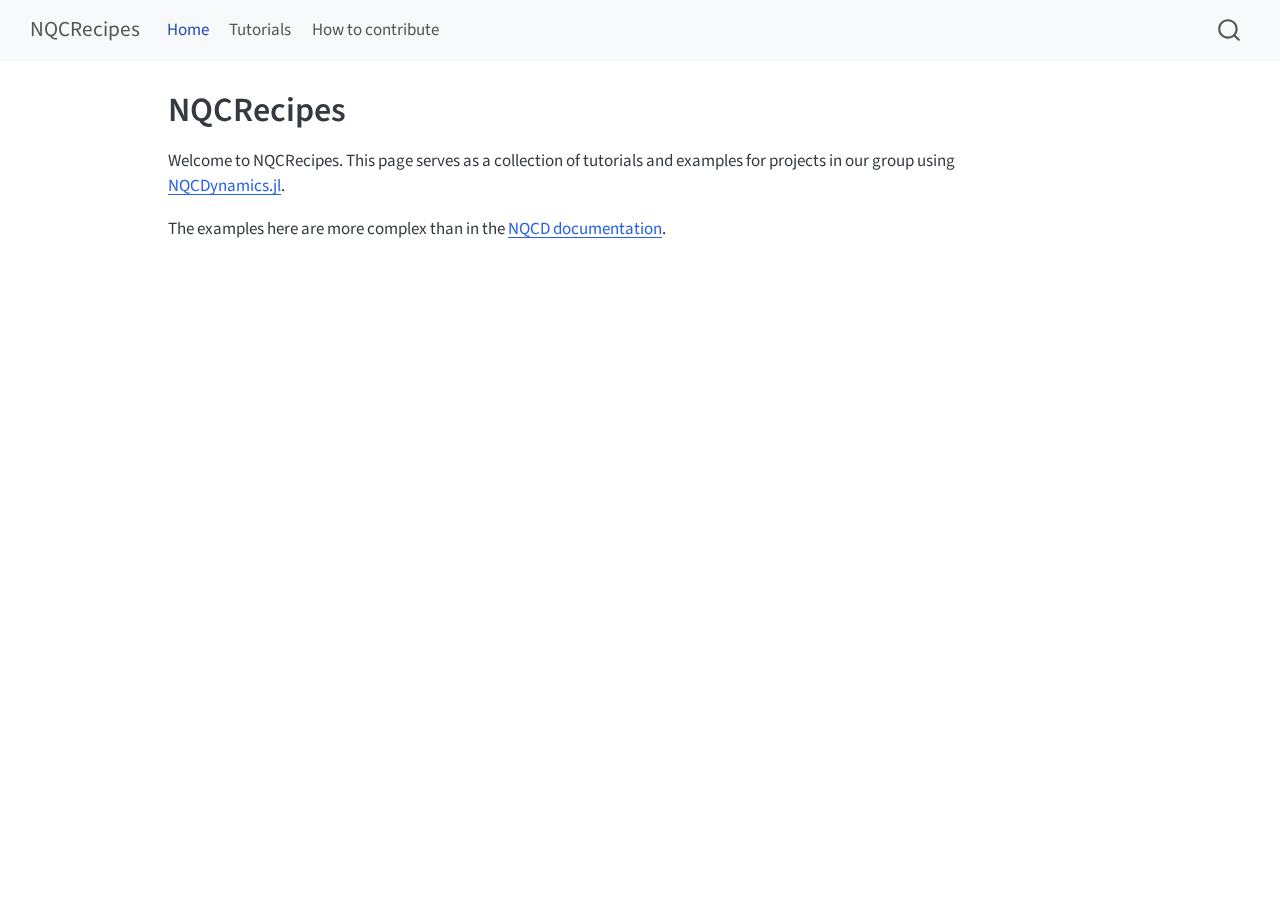
==== index.html @ 5137a84d "Built site for gh-pages" ====
<!DOCTYPE html>
<html xmlns="http://www.w3.org/1999/xhtml" lang="en" xml:lang="en"><head>

<meta charset="utf-8">
<meta name="generator" content="quarto-1.5.55">

<meta name="viewport" content="width=device-width, initial-scale=1.0, user-scalable=yes">


<title>NQCRecipes</title>
<style>
code{white-space: pre-wrap;}
span.smallcaps{font-variant: small-caps;}
div.columns{display: flex; gap: min(4vw, 1.5em);}
div.column{flex: auto; overflow-x: auto;}
div.hanging-indent{margin-left: 1.5em; text-indent: -1.5em;}
ul.task-list{list-style: none;}
ul.task-list li input[type="checkbox"] {
  width: 0.8em;
  margin: 0 0.8em 0.2em -1em; /* quarto-specific, see https://github.com/quarto-dev/quarto-cli/issues/4556 */ 
  vertical-align: middle;
}
</style>


<script src="site_libs/quarto-nav/quarto-nav.js"></script>
<script src="site_libs/quarto-nav/headroom.min.js"></script>
<script src="site_libs/clipboard/clipboard.min.js"></script>
<script src="site_libs/quarto-search/autocomplete.umd.js"></script>
<script src="site_libs/quarto-search/fuse.min.js"></script>
<script src="site_libs/quarto-search/quarto-search.js"></script>
<meta name="quarto:offset" content="./">
<script src="site_libs/quarto-html/quarto.js"></script>
<script src="site_libs/quarto-html/popper.min.js"></script>
<script src="site_libs/quarto-html/tippy.umd.min.js"></script>
<script src="site_libs/quarto-html/anchor.min.js"></script>
<link href="site_libs/quarto-html/tippy.css" rel="stylesheet">
<link href="site_libs/quarto-html/quarto-syntax-highlighting.css" rel="stylesheet" id="quarto-text-highlighting-styles">
<script src="site_libs/bootstrap/bootstrap.min.js"></script>
<link href="site_libs/bootstrap/bootstrap-icons.css" rel="stylesheet">
<link href="site_libs/bootstrap/bootstrap.min.css" rel="stylesheet" id="quarto-bootstrap" data-mode="light">
<script id="quarto-search-options" type="application/json">{
  "location": "navbar",
  "copy-button": false,
  "collapse-after": 3,
  "panel-placement": "end",
  "type": "overlay",
  "limit": 50,
  "keyboard-shortcut": [
    "f",
    "/",
    "s"
  ],
  "show-item-context": false,
  "language": {
    "search-no-results-text": "No results",
    "search-matching-documents-text": "matching documents",
    "search-copy-link-title": "Copy link to search",
    "search-hide-matches-text": "Hide additional matches",
    "search-more-match-text": "more match in this document",
    "search-more-matches-text": "more matches in this document",
    "search-clear-button-title": "Clear",
    "search-text-placeholder": "",
    "search-detached-cancel-button-title": "Cancel",
    "search-submit-button-title": "Submit",
    "search-label": "Search"
  }
}</script>


<link rel="stylesheet" href="styles.css">
</head>

<body class="nav-fixed">

<div id="quarto-search-results"></div>
  <header id="quarto-header" class="headroom fixed-top">
    <nav class="navbar navbar-expand-lg " data-bs-theme="dark">
      <div class="navbar-container container-fluid">
      <div class="navbar-brand-container mx-auto">
    <a class="navbar-brand" href="./index.html">
    <span class="navbar-title">NQCRecipes</span>
    </a>
  </div>
            <div id="quarto-search" class="" title="Search"></div>
          <button class="navbar-toggler" type="button" data-bs-toggle="collapse" data-bs-target="#navbarCollapse" aria-controls="navbarCollapse" role="menu" aria-expanded="false" aria-label="Toggle navigation" onclick="if (window.quartoToggleHeadroom) { window.quartoToggleHeadroom(); }">
  <span class="navbar-toggler-icon"></span>
</button>
          <div class="collapse navbar-collapse" id="navbarCollapse">
            <ul class="navbar-nav navbar-nav-scroll me-auto">
  <li class="nav-item">
    <a class="nav-link active" href="./index.html" aria-current="page"> 
<span class="menu-text">Home</span></a>
  </li>  
  <li class="nav-item">
    <a class="nav-link" href="./tutorials/overview.html"> 
<span class="menu-text">Tutorials</span></a>
  </li>  
  <li class="nav-item">
    <a class="nav-link" href="./contributing/contributing.html"> 
<span class="menu-text">How to contribute</span></a>
  </li>  
</ul>
          </div> <!-- /navcollapse -->
            <div class="quarto-navbar-tools">
</div>
      </div> <!-- /container-fluid -->
    </nav>
</header>
<!-- content -->
<div id="quarto-content" class="quarto-container page-columns page-rows-contents page-layout-article page-navbar">
<!-- sidebar -->
<!-- margin-sidebar -->
    <div id="quarto-margin-sidebar" class="sidebar margin-sidebar zindex-bottom">
        
    </div>
<!-- main -->
<main class="content" id="quarto-document-content">

<header id="title-block-header" class="quarto-title-block default">
<div class="quarto-title">
<h1 class="title">NQCRecipes</h1>
</div>



<div class="quarto-title-meta">

    
  
    
  </div>
  


</header>


<p>Welcome to NQCRecipes. This page serves as a collection of tutorials and examples for projects in our group using <a href="https://github.com/NQCD/NQCDynamics.jl">NQCDynamics.jl</a>.</p>
<p>The examples here are more complex than in the <a href="https://nqcd.github.io/NQCDynamics.jl/stable/">NQCD documentation</a>.</p>



</main> <!-- /main -->
<script id="quarto-html-after-body" type="application/javascript">
window.document.addEventListener("DOMContentLoaded", function (event) {
  const toggleBodyColorMode = (bsSheetEl) => {
    const mode = bsSheetEl.getAttribute("data-mode");
    const bodyEl = window.document.querySelector("body");
    if (mode === "dark") {
      bodyEl.classList.add("quarto-dark");
      bodyEl.classList.remove("quarto-light");
    } else {
      bodyEl.classList.add("quarto-light");
      bodyEl.classList.remove("quarto-dark");
    }
  }
  const toggleBodyColorPrimary = () => {
    const bsSheetEl = window.document.querySelector("link#quarto-bootstrap");
    if (bsSheetEl) {
      toggleBodyColorMode(bsSheetEl);
    }
  }
  toggleBodyColorPrimary();  
  const icon = "";
  const anchorJS = new window.AnchorJS();
  anchorJS.options = {
    placement: 'right',
    icon: icon
  };
  anchorJS.add('.anchored');
  const isCodeAnnotation = (el) => {
    for (const clz of el.classList) {
      if (clz.startsWith('code-annotation-')) {                     
        return true;
      }
    }
    return false;
  }
  const onCopySuccess = function(e) {
    // button target
    const button = e.trigger;
    // don't keep focus
    button.blur();
    // flash "checked"
    button.classList.add('code-copy-button-checked');
    var currentTitle = button.getAttribute("title");
    button.setAttribute("title", "Copied!");
    let tooltip;
    if (window.bootstrap) {
      button.setAttribute("data-bs-toggle", "tooltip");
      button.setAttribute("data-bs-placement", "left");
      button.setAttribute("data-bs-title", "Copied!");
      tooltip = new bootstrap.Tooltip(button, 
        { trigger: "manual", 
          customClass: "code-copy-button-tooltip",
          offset: [0, -8]});
      tooltip.show();    
    }
    setTimeout(function() {
      if (tooltip) {
        tooltip.hide();
        button.removeAttribute("data-bs-title");
        button.removeAttribute("data-bs-toggle");
        button.removeAttribute("data-bs-placement");
      }
      button.setAttribute("title", currentTitle);
      button.classList.remove('code-copy-button-checked');
    }, 1000);
    // clear code selection
    e.clearSelection();
  }
  const getTextToCopy = function(trigger) {
      const codeEl = trigger.previousElementSibling.cloneNode(true);
      for (const childEl of codeEl.children) {
        if (isCodeAnnotation(childEl)) {
          childEl.remove();
        }
      }
      return codeEl.innerText;
  }
  const clipboard = new window.ClipboardJS('.code-copy-button:not([data-in-quarto-modal])', {
    text: getTextToCopy
  });
  clipboard.on('success', onCopySuccess);
  if (window.document.getElementById('quarto-embedded-source-code-modal')) {
    // For code content inside modals, clipBoardJS needs to be initialized with a container option
    // TODO: Check when it could be a function (https://github.com/zenorocha/clipboard.js/issues/860)
    const clipboardModal = new window.ClipboardJS('.code-copy-button[data-in-quarto-modal]', {
      text: getTextToCopy,
      container: window.document.getElementById('quarto-embedded-source-code-modal')
    });
    clipboardModal.on('success', onCopySuccess);
  }
    var localhostRegex = new RegExp(/^(?:http|https):\/\/localhost\:?[0-9]*\//);
    var mailtoRegex = new RegExp(/^mailto:/);
      var filterRegex = new RegExp("https:\/\/NQCD\.github\.io\/NQCRecipes\/");
    var isInternal = (href) => {
        return filterRegex.test(href) || localhostRegex.test(href) || mailtoRegex.test(href);
    }
    // Inspect non-navigation links and adorn them if external
 	var links = window.document.querySelectorAll('a[href]:not(.nav-link):not(.navbar-brand):not(.toc-action):not(.sidebar-link):not(.sidebar-item-toggle):not(.pagination-link):not(.no-external):not([aria-hidden]):not(.dropdown-item):not(.quarto-navigation-tool):not(.about-link)');
    for (var i=0; i<links.length; i++) {
      const link = links[i];
      if (!isInternal(link.href)) {
        // undo the damage that might have been done by quarto-nav.js in the case of
        // links that we want to consider external
        if (link.dataset.originalHref !== undefined) {
          link.href = link.dataset.originalHref;
        }
      }
    }
  function tippyHover(el, contentFn, onTriggerFn, onUntriggerFn) {
    const config = {
      allowHTML: true,
      maxWidth: 500,
      delay: 100,
      arrow: false,
      appendTo: function(el) {
          return el.parentElement;
      },
      interactive: true,
      interactiveBorder: 10,
      theme: 'quarto',
      placement: 'bottom-start',
    };
    if (contentFn) {
      config.content = contentFn;
    }
    if (onTriggerFn) {
      config.onTrigger = onTriggerFn;
    }
    if (onUntriggerFn) {
      config.onUntrigger = onUntriggerFn;
    }
    window.tippy(el, config); 
  }
  const noterefs = window.document.querySelectorAll('a[role="doc-noteref"]');
  for (var i=0; i<noterefs.length; i++) {
    const ref = noterefs[i];
    tippyHover(ref, function() {
      // use id or data attribute instead here
      let href = ref.getAttribute('data-footnote-href') || ref.getAttribute('href');
      try { href = new URL(href).hash; } catch {}
      const id = href.replace(/^#\/?/, "");
      const note = window.document.getElementById(id);
      if (note) {
        return note.innerHTML;
      } else {
        return "";
      }
    });
  }
  const xrefs = window.document.querySelectorAll('a.quarto-xref');
  const processXRef = (id, note) => {
    // Strip column container classes
    const stripColumnClz = (el) => {
      el.classList.remove("page-full", "page-columns");
      if (el.children) {
        for (const child of el.children) {
          stripColumnClz(child);
        }
      }
    }
    stripColumnClz(note)
    if (id === null || id.startsWith('sec-')) {
      // Special case sections, only their first couple elements
      const container = document.createElement("div");
      if (note.children && note.children.length > 2) {
        container.appendChild(note.children[0].cloneNode(true));
        for (let i = 1; i < note.children.length; i++) {
          const child = note.children[i];
          if (child.tagName === "P" && child.innerText === "") {
            continue;
          } else {
            container.appendChild(child.cloneNode(true));
            break;
          }
        }
        if (window.Quarto?.typesetMath) {
          window.Quarto.typesetMath(container);
        }
        return container.innerHTML
      } else {
        if (window.Quarto?.typesetMath) {
          window.Quarto.typesetMath(note);
        }
        return note.innerHTML;
      }
    } else {
      // Remove any anchor links if they are present
      const anchorLink = note.querySelector('a.anchorjs-link');
      if (anchorLink) {
        anchorLink.remove();
      }
      if (window.Quarto?.typesetMath) {
        window.Quarto.typesetMath(note);
      }
      // TODO in 1.5, we should make sure this works without a callout special case
      if (note.classList.contains("callout")) {
        return note.outerHTML;
      } else {
        return note.innerHTML;
      }
    }
  }
  for (var i=0; i<xrefs.length; i++) {
    const xref = xrefs[i];
    tippyHover(xref, undefined, function(instance) {
      instance.disable();
      let url = xref.getAttribute('href');
      let hash = undefined; 
      if (url.startsWith('#')) {
        hash = url;
      } else {
        try { hash = new URL(url).hash; } catch {}
      }
      if (hash) {
        const id = hash.replace(/^#\/?/, "");
        const note = window.document.getElementById(id);
        if (note !== null) {
          try {
            const html = processXRef(id, note.cloneNode(true));
            instance.setContent(html);
          } finally {
            instance.enable();
            instance.show();
          }
        } else {
          // See if we can fetch this
          fetch(url.split('#')[0])
          .then(res => res.text())
          .then(html => {
            const parser = new DOMParser();
            const htmlDoc = parser.parseFromString(html, "text/html");
            const note = htmlDoc.getElementById(id);
            if (note !== null) {
              const html = processXRef(id, note);
              instance.setContent(html);
            } 
          }).finally(() => {
            instance.enable();
            instance.show();
          });
        }
      } else {
        // See if we can fetch a full url (with no hash to target)
        // This is a special case and we should probably do some content thinning / targeting
        fetch(url)
        .then(res => res.text())
        .then(html => {
          const parser = new DOMParser();
          const htmlDoc = parser.parseFromString(html, "text/html");
          const note = htmlDoc.querySelector('main.content');
          if (note !== null) {
            // This should only happen for chapter cross references
            // (since there is no id in the URL)
            // remove the first header
            if (note.children.length > 0 && note.children[0].tagName === "HEADER") {
              note.children[0].remove();
            }
            const html = processXRef(null, note);
            instance.setContent(html);
          } 
        }).finally(() => {
          instance.enable();
          instance.show();
        });
      }
    }, function(instance) {
    });
  }
      let selectedAnnoteEl;
      const selectorForAnnotation = ( cell, annotation) => {
        let cellAttr = 'data-code-cell="' + cell + '"';
        let lineAttr = 'data-code-annotation="' +  annotation + '"';
        const selector = 'span[' + cellAttr + '][' + lineAttr + ']';
        return selector;
      }
      const selectCodeLines = (annoteEl) => {
        const doc = window.document;
        const targetCell = annoteEl.getAttribute("data-target-cell");
        const targetAnnotation = annoteEl.getAttribute("data-target-annotation");
        const annoteSpan = window.document.querySelector(selectorForAnnotation(targetCell, targetAnnotation));
        const lines = annoteSpan.getAttribute("data-code-lines").split(",");
        const lineIds = lines.map((line) => {
          return targetCell + "-" + line;
        })
        let top = null;
        let height = null;
        let parent = null;
        if (lineIds.length > 0) {
            //compute the position of the single el (top and bottom and make a div)
            const el = window.document.getElementById(lineIds[0]);
            top = el.offsetTop;
            height = el.offsetHeight;
            parent = el.parentElement.parentElement;
          if (lineIds.length > 1) {
            const lastEl = window.document.getElementById(lineIds[lineIds.length - 1]);
            const bottom = lastEl.offsetTop + lastEl.offsetHeight;
            height = bottom - top;
          }
          if (top !== null && height !== null && parent !== null) {
            // cook up a div (if necessary) and position it 
            let div = window.document.getElementById("code-annotation-line-highlight");
            if (div === null) {
              div = window.document.createElement("div");
              div.setAttribute("id", "code-annotation-line-highlight");
              div.style.position = 'absolute';
              parent.appendChild(div);
            }
            div.style.top = top - 2 + "px";
            div.style.height = height + 4 + "px";
            div.style.left = 0;
            let gutterDiv = window.document.getElementById("code-annotation-line-highlight-gutter");
            if (gutterDiv === null) {
              gutterDiv = window.document.createElement("div");
              gutterDiv.setAttribute("id", "code-annotation-line-highlight-gutter");
              gutterDiv.style.position = 'absolute';
              const codeCell = window.document.getElementById(targetCell);
              const gutter = codeCell.querySelector('.code-annotation-gutter');
              gutter.appendChild(gutterDiv);
            }
            gutterDiv.style.top = top - 2 + "px";
            gutterDiv.style.height = height + 4 + "px";
          }
          selectedAnnoteEl = annoteEl;
        }
      };
      const unselectCodeLines = () => {
        const elementsIds = ["code-annotation-line-highlight", "code-annotation-line-highlight-gutter"];
        elementsIds.forEach((elId) => {
          const div = window.document.getElementById(elId);
          if (div) {
            div.remove();
          }
        });
        selectedAnnoteEl = undefined;
      };
        // Handle positioning of the toggle
    window.addEventListener(
      "resize",
      throttle(() => {
        elRect = undefined;
        if (selectedAnnoteEl) {
          selectCodeLines(selectedAnnoteEl);
        }
      }, 10)
    );
    function throttle(fn, ms) {
    let throttle = false;
    let timer;
      return (...args) => {
        if(!throttle) { // first call gets through
            fn.apply(this, args);
            throttle = true;
        } else { // all the others get throttled
            if(timer) clearTimeout(timer); // cancel #2
            timer = setTimeout(() => {
              fn.apply(this, args);
              timer = throttle = false;
            }, ms);
        }
      };
    }
      // Attach click handler to the DT
      const annoteDls = window.document.querySelectorAll('dt[data-target-cell]');
      for (const annoteDlNode of annoteDls) {
        annoteDlNode.addEventListener('click', (event) => {
          const clickedEl = event.target;
          if (clickedEl !== selectedAnnoteEl) {
            unselectCodeLines();
            const activeEl = window.document.querySelector('dt[data-target-cell].code-annotation-active');
            if (activeEl) {
              activeEl.classList.remove('code-annotation-active');
            }
            selectCodeLines(clickedEl);
            clickedEl.classList.add('code-annotation-active');
          } else {
            // Unselect the line
            unselectCodeLines();
            clickedEl.classList.remove('code-annotation-active');
          }
        });
      }
  const findCites = (el) => {
    const parentEl = el.parentElement;
    if (parentEl) {
      const cites = parentEl.dataset.cites;
      if (cites) {
        return {
          el,
          cites: cites.split(' ')
        };
      } else {
        return findCites(el.parentElement)
      }
    } else {
      return undefined;
    }
  };
  var bibliorefs = window.document.querySelectorAll('a[role="doc-biblioref"]');
  for (var i=0; i<bibliorefs.length; i++) {
    const ref = bibliorefs[i];
    const citeInfo = findCites(ref);
    if (citeInfo) {
      tippyHover(citeInfo.el, function() {
        var popup = window.document.createElement('div');
        citeInfo.cites.forEach(function(cite) {
          var citeDiv = window.document.createElement('div');
          citeDiv.classList.add('hanging-indent');
          citeDiv.classList.add('csl-entry');
          var biblioDiv = window.document.getElementById('ref-' + cite);
          if (biblioDiv) {
            citeDiv.innerHTML = biblioDiv.innerHTML;
          }
          popup.appendChild(citeDiv);
        });
        return popup.innerHTML;
      });
    }
  }
});
</script>
</div> <!-- /content -->




</body></html>
---- site_libs/quarto-html/tippy.css ----
.tippy-box[data-animation=fade][data-state=hidden]{opacity:0}[data-tippy-root]{max-width:calc(100vw - 10px)}.tippy-box{position:relative;background-color:#333;color:#fff;border-radius:4px;font-size:14px;line-height:1.4;white-space:normal;outline:0;transition-property:transform,visibility,opacity}.tippy-box[data-placement^=top]>.tippy-arrow{bottom:0}.tippy-box[data-placement^=top]>.tippy-arrow:before{bottom:-7px;left:0;border-width:8px 8px 0;border-top-color:initial;transform-origin:center top}.tippy-box[data-placement^=bottom]>.tippy-arrow{top:0}.tippy-box[data-placement^=bottom]>.tippy-arrow:before{top:-7px;left:0;border-width:0 8px 8px;border-bottom-color:initial;transform-origin:center bottom}.tippy-box[data-placement^=left]>.tippy-arrow{right:0}.tippy-box[data-placement^=left]>.tippy-arrow:before{border-width:8px 0 8px 8px;border-left-color:initial;right:-7px;transform-origin:center left}.tippy-box[data-placement^=right]>.tippy-arrow{left:0}.tippy-box[data-placement^=right]>.tippy-arrow:before{left:-7px;border-width:8px 8px 8px 0;border-right-color:initial;transform-origin:center right}.tippy-box[data-inertia][data-state=visible]{transition-timing-function:cubic-bezier(.54,1.5,.38,1.11)}.tippy-arrow{width:16px;height:16px;color:#333}.tippy-arrow:before{content:"";position:absolute;border-color:transparent;border-style:solid}.tippy-content{position:relative;padding:5px 9px;z-index:1}
---- site_libs/quarto-html/quarto-syntax-highlighting.css ----
/* quarto syntax highlight colors */
:root {
  --quarto-hl-ot-color: #003B4F;
  --quarto-hl-at-color: #657422;
  --quarto-hl-ss-color: #20794D;
  --quarto-hl-an-color: #5E5E5E;
  --quarto-hl-fu-color: #4758AB;
  --quarto-hl-st-color: #20794D;
  --quarto-hl-cf-color: #003B4F;
  --quarto-hl-op-color: #5E5E5E;
  --quarto-hl-er-color: #AD0000;
  --quarto-hl-bn-color: #AD0000;
  --quarto-hl-al-color: #AD0000;
  --quarto-hl-va-color: #111111;
  --quarto-hl-bu-color: inherit;
  --quarto-hl-ex-color: inherit;
  --quarto-hl-pp-color: #AD0000;
  --quarto-hl-in-color: #5E5E5E;
  --quarto-hl-vs-color: #20794D;
  --quarto-hl-wa-color: #5E5E5E;
  --quarto-hl-do-color: #5E5E5E;
  --quarto-hl-im-color: #00769E;
  --quarto-hl-ch-color: #20794D;
  --quarto-hl-dt-color: #AD0000;
  --quarto-hl-fl-color: #AD0000;
  --quarto-hl-co-color: #5E5E5E;
  --quarto-hl-cv-color: #5E5E5E;
  --quarto-hl-cn-color: #8f5902;
  --quarto-hl-sc-color: #5E5E5E;
  --quarto-hl-dv-color: #AD0000;
  --quarto-hl-kw-color: #003B4F;
}

/* other quarto variables */
:root {
  --quarto-font-monospace: SFMono-Regular, Menlo, Monaco, Consolas, "Liberation Mono", "Courier New", monospace;
}

pre > code.sourceCode > span {
  color: #003B4F;
}

code span {
  color: #003B4F;
}

code.sourceCode > span {
  color: #003B4F;
}

div.sourceCode,
div.sourceCode pre.sourceCode {
  color: #003B4F;
}

code span.ot {
  color: #003B4F;
  font-style: inherit;
}

code span.at {
  color: #657422;
  font-style: inherit;
}

code span.ss {
  color: #20794D;
  font-style: inherit;
}

code span.an {
  color: #5E5E5E;
  font-style: inherit;
}

code span.fu {
  color: #4758AB;
  font-style: inherit;
}

code span.st {
  color: #20794D;
  font-style: inherit;
}

code span.cf {
  color: #003B4F;
  font-weight: bold;
  font-style: inherit;
}

code span.op {
  color: #5E5E5E;
  font-style: inherit;
}

code span.er {
  color: #AD0000;
  font-style: inherit;
}

code span.bn {
  color: #AD0000;
  font-style: inherit;
}

code span.al {
  color: #AD0000;
  font-style: inherit;
}

code span.va {
  color: #111111;
  font-style: inherit;
}

code span.bu {
  font-style: inherit;
}

code span.ex {
  font-style: inherit;
}

code span.pp {
  color: #AD0000;
  font-style: inherit;
}

code span.in {
  color: #5E5E5E;
  font-style: inherit;
}

code span.vs {
  color: #20794D;
  font-style: inherit;
}

code span.wa {
  color: #5E5E5E;
  font-style: italic;
}

code span.do {
  color: #5E5E5E;
  font-style: italic;
}

code span.im {
  color: #00769E;
  font-style: inherit;
}

code span.ch {
  color: #20794D;
  font-style: inherit;
}

code span.dt {
  color: #AD0000;
  font-style: inherit;
}

code span.fl {
  color: #AD0000;
  font-style: inherit;
}

code span.co {
  color: #5E5E5E;
  font-style: inherit;
}

code span.cv {
  color: #5E5E5E;
  font-style: italic;
}

code span.cn {
  color: #8f5902;
  font-style: inherit;
}

code span.sc {
  color: #5E5E5E;
  font-style: inherit;
}

code span.dv {
  color: #AD0000;
  font-style: inherit;
}

code span.kw {
  color: #003B4F;
  font-weight: bold;
  font-style: inherit;
}

.prevent-inlining {
  content: "</";
}

/*# sourceMappingURL=debc5d5d77c3f9108843748ff7464032.css.map */
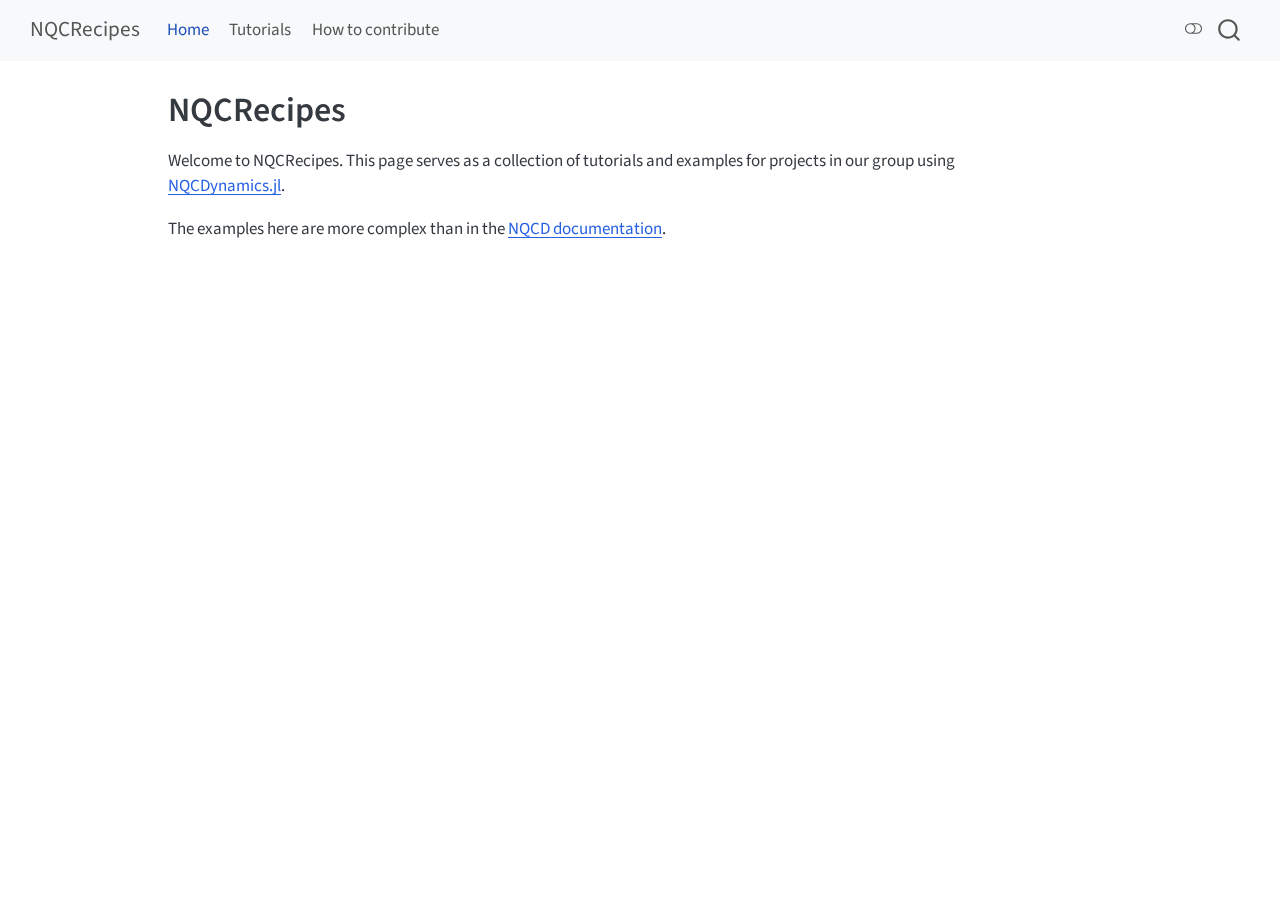
==== commit 8b03ecbd: "Built site for gh-pages" ====
--- a/index.html
+++ b/index.html
@@ -2,7 +2,7 @@
 <html xmlns="http://www.w3.org/1999/xhtml" lang="en" xml:lang="en"><head>
 
 <meta charset="utf-8">
-<meta name="generator" content="quarto-1.5.55">
+<meta name="generator" content="quarto-1.5.56">
 
 <meta name="viewport" content="width=device-width, initial-scale=1.0, user-scalable=yes">
 
@@ -35,10 +35,12 @@
 <script src="site_libs/quarto-html/tippy.umd.min.js"></script>
 <script src="site_libs/quarto-html/anchor.min.js"></script>
 <link href="site_libs/quarto-html/tippy.css" rel="stylesheet">
-<link href="site_libs/quarto-html/quarto-syntax-highlighting.css" rel="stylesheet" id="quarto-text-highlighting-styles">
+<link href="site_libs/quarto-html/quarto-syntax-highlighting.css" rel="stylesheet" class="quarto-color-scheme" id="quarto-text-highlighting-styles">
+<link href="site_libs/quarto-html/quarto-syntax-highlighting-dark.css" rel="prefetch" class="quarto-color-scheme quarto-color-alternate" id="quarto-text-highlighting-styles">
 <script src="site_libs/bootstrap/bootstrap.min.js"></script>
 <link href="site_libs/bootstrap/bootstrap-icons.css" rel="stylesheet">
-<link href="site_libs/bootstrap/bootstrap.min.css" rel="stylesheet" id="quarto-bootstrap" data-mode="light">
+<link href="site_libs/bootstrap/bootstrap.min.css" rel="stylesheet" class="quarto-color-scheme" id="quarto-bootstrap" data-mode="light">
+<link href="site_libs/bootstrap/bootstrap-dark.min.css" rel="prefetch" class="quarto-color-scheme quarto-color-alternate" id="quarto-bootstrap" data-mode="dark">
 <script id="quarto-search-options" type="application/json">{
   "location": "navbar",
   "copy-button": false,
@@ -103,6 +105,7 @@
 </ul>
           </div> <!-- /navcollapse -->
             <div class="quarto-navbar-tools">
+  <a href="" class="quarto-color-scheme-toggle quarto-navigation-tool  px-1" onclick="window.quartoToggleColorScheme(); return false;" title="Toggle dark mode"><i class="bi"></i></a>
 </div>
       </div> <!-- /container-fluid -->
     </nav>
@@ -162,6 +165,150 @@
     }
   }
   toggleBodyColorPrimary();  
+  const disableStylesheet = (stylesheets) => {
+    for (let i=0; i < stylesheets.length; i++) {
+      const stylesheet = stylesheets[i];
+      stylesheet.rel = 'prefetch';
+    }
+  }
+  const enableStylesheet = (stylesheets) => {
+    for (let i=0; i < stylesheets.length; i++) {
+      const stylesheet = stylesheets[i];
+      stylesheet.rel = 'stylesheet';
+    }
+  }
+  const manageTransitions = (selector, allowTransitions) => {
+    const els = window.document.querySelectorAll(selector);
+    for (let i=0; i < els.length; i++) {
+      const el = els[i];
+      if (allowTransitions) {
+        el.classList.remove('notransition');
+      } else {
+        el.classList.add('notransition');
+      }
+    }
+  }
+  const toggleGiscusIfUsed = (isAlternate, darkModeDefault) => {
+    const baseTheme = document.querySelector('#giscus-base-theme')?.value ?? 'light';
+    const alternateTheme = document.querySelector('#giscus-alt-theme')?.value ?? 'dark';
+    let newTheme = '';
+    if(darkModeDefault) {
+      newTheme = isAlternate ? baseTheme : alternateTheme;
+    } else {
+      newTheme = isAlternate ? alternateTheme : baseTheme;
+    }
+    const changeGiscusTheme = () => {
+      // From: https://github.com/giscus/giscus/issues/336
+      const sendMessage = (message) => {
+        const iframe = document.querySelector('iframe.giscus-frame');
+        if (!iframe) return;
+        iframe.contentWindow.postMessage({ giscus: message }, 'https://giscus.app');
+      }
+      sendMessage({
+        setConfig: {
+          theme: newTheme
+        }
+      });
+    }
+    const isGiscussLoaded = window.document.querySelector('iframe.giscus-frame') !== null;
+    if (isGiscussLoaded) {
+      changeGiscusTheme();
+    }
+  }
+  const toggleColorMode = (alternate) => {
+    // Switch the stylesheets
+    const alternateStylesheets = window.document.querySelectorAll('link.quarto-color-scheme.quarto-color-alternate');
+    manageTransitions('#quarto-margin-sidebar .nav-link', false);
+    if (alternate) {
+      enableStylesheet(alternateStylesheets);
+      for (const sheetNode of alternateStylesheets) {
+        if (sheetNode.id === "quarto-bootstrap") {
+          toggleBodyColorMode(sheetNode);
+        }
+      }
+    } else {
+      disableStylesheet(alternateStylesheets);
+      toggleBodyColorPrimary();
+    }
+    manageTransitions('#quarto-margin-sidebar .nav-link', true);
+    // Switch the toggles
+    const toggles = window.document.querySelectorAll('.quarto-color-scheme-toggle');
+    for (let i=0; i < toggles.length; i++) {
+      const toggle = toggles[i];
+      if (toggle) {
+        if (alternate) {
+          toggle.classList.add("alternate");     
+        } else {
+          toggle.classList.remove("alternate");
+        }
+      }
+    }
+    // Hack to workaround the fact that safari doesn't
+    // properly recolor the scrollbar when toggling (#1455)
+    if (navigator.userAgent.indexOf('Safari') > 0 && navigator.userAgent.indexOf('Chrome') == -1) {
+      manageTransitions("body", false);
+      window.scrollTo(0, 1);
+      setTimeout(() => {
+        window.scrollTo(0, 0);
+        manageTransitions("body", true);
+      }, 40);  
+    }
+  }
+  const isFileUrl = () => { 
+    return window.location.protocol === 'file:';
+  }
+  const hasAlternateSentinel = () => {  
+    let styleSentinel = getColorSchemeSentinel();
+    if (styleSentinel !== null) {
+      return styleSentinel === "alternate";
+    } else {
+      return false;
+    }
+  }
+  const setStyleSentinel = (alternate) => {
+    const value = alternate ? "alternate" : "default";
+    if (!isFileUrl()) {
+      window.localStorage.setItem("quarto-color-scheme", value);
+    } else {
+      localAlternateSentinel = value;
+    }
+  }
+  const getColorSchemeSentinel = () => {
+    if (!isFileUrl()) {
+      const storageValue = window.localStorage.getItem("quarto-color-scheme");
+      return storageValue != null ? storageValue : localAlternateSentinel;
+    } else {
+      return localAlternateSentinel;
+    }
+  }
+  const darkModeDefault = false;
+  let localAlternateSentinel = darkModeDefault ? 'alternate' : 'default';
+  // Dark / light mode switch
+  window.quartoToggleColorScheme = () => {
+    // Read the current dark / light value 
+    let toAlternate = !hasAlternateSentinel();
+    toggleColorMode(toAlternate);
+    setStyleSentinel(toAlternate);
+    toggleGiscusIfUsed(toAlternate, darkModeDefault);
+  };
+  // Ensure there is a toggle, if there isn't float one in the top right
+  if (window.document.querySelector('.quarto-color-scheme-toggle') === null) {
+    const a = window.document.createElement('a');
+    a.classList.add('top-right');
+    a.classList.add('quarto-color-scheme-toggle');
+    a.href = "";
+    a.onclick = function() { try { window.quartoToggleColorScheme(); } catch {} return false; };
+    const i = window.document.createElement("i");
+    i.classList.add('bi');
+    a.appendChild(i);
+    window.document.body.appendChild(a);
+  }
+  // Switch to dark mode if need be
+  if (hasAlternateSentinel()) {
+    toggleColorMode(true);
+  } else {
+    toggleColorMode(false);
+  }
   const icon = "";
   const anchorJS = new window.AnchorJS();
   anchorJS.options = {
--- a/site_libs/quarto-html/quarto-syntax-highlighting-dark.css
+++ b/site_libs/quarto-html/quarto-syntax-highlighting-dark.css
@@ -0,0 +1,189 @@
+/* quarto syntax highlight colors */
+:root {
+  --quarto-hl-al-color: #f07178;
+  --quarto-hl-an-color: #d4d0ab;
+  --quarto-hl-at-color: #00e0e0;
+  --quarto-hl-bn-color: #d4d0ab;
+  --quarto-hl-bu-color: #abe338;
+  --quarto-hl-ch-color: #abe338;
+  --quarto-hl-co-color: #f8f8f2;
+  --quarto-hl-cv-color: #ffd700;
+  --quarto-hl-cn-color: #ffd700;
+  --quarto-hl-cf-color: #ffa07a;
+  --quarto-hl-dt-color: #ffa07a;
+  --quarto-hl-dv-color: #d4d0ab;
+  --quarto-hl-do-color: #f8f8f2;
+  --quarto-hl-er-color: #f07178;
+  --quarto-hl-ex-color: #00e0e0;
+  --quarto-hl-fl-color: #d4d0ab;
+  --quarto-hl-fu-color: #ffa07a;
+  --quarto-hl-im-color: #abe338;
+  --quarto-hl-in-color: #d4d0ab;
+  --quarto-hl-kw-color: #ffa07a;
+  --quarto-hl-op-color: #ffa07a;
+  --quarto-hl-ot-color: #00e0e0;
+  --quarto-hl-pp-color: #dcc6e0;
+  --quarto-hl-re-color: #00e0e0;
+  --quarto-hl-sc-color: #abe338;
+  --quarto-hl-ss-color: #abe338;
+  --quarto-hl-st-color: #abe338;
+  --quarto-hl-va-color: #00e0e0;
+  --quarto-hl-vs-color: #abe338;
+  --quarto-hl-wa-color: #dcc6e0;
+}
+
+/* other quarto variables */
+:root {
+  --quarto-font-monospace: SFMono-Regular, Menlo, Monaco, Consolas, "Liberation Mono", "Courier New", monospace;
+}
+
+code span.al {
+  background-color: #2a0f15;
+  font-weight: bold;
+  color: #f07178;
+}
+
+code span.an {
+  color: #d4d0ab;
+}
+
+code span.at {
+  color: #00e0e0;
+}
+
+code span.bn {
+  color: #d4d0ab;
+}
+
+code span.bu {
+  color: #abe338;
+}
+
+code span.ch {
+  color: #abe338;
+}
+
+code span.co {
+  font-style: italic;
+  color: #f8f8f2;
+}
+
+code span.cv {
+  color: #ffd700;
+}
+
+code span.cn {
+  color: #ffd700;
+}
+
+code span.cf {
+  font-weight: bold;
+  color: #ffa07a;
+}
+
+code span.dt {
+  color: #ffa07a;
+}
+
+code span.dv {
+  color: #d4d0ab;
+}
+
+code span.do {
+  color: #f8f8f2;
+}
+
+code span.er {
+  color: #f07178;
+  text-decoration: underline;
+}
+
+code span.ex {
+  font-weight: bold;
+  color: #00e0e0;
+}
+
+code span.fl {
+  color: #d4d0ab;
+}
+
+code span.fu {
+  color: #ffa07a;
+}
+
+code span.im {
+  color: #abe338;
+}
+
+code span.in {
+  color: #d4d0ab;
+}
+
+code span.kw {
+  font-weight: bold;
+  color: #ffa07a;
+}
+
+pre > code.sourceCode > span {
+  color: #f8f8f2;
+}
+
+code span {
+  color: #f8f8f2;
+}
+
+code.sourceCode > span {
+  color: #f8f8f2;
+}
+
+div.sourceCode,
+div.sourceCode pre.sourceCode {
+  color: #f8f8f2;
+}
+
+code span.op {
+  color: #ffa07a;
+}
+
+code span.ot {
+  color: #00e0e0;
+}
+
+code span.pp {
+  color: #dcc6e0;
+}
+
+code span.re {
+  background-color: #f8f8f2;
+  color: #00e0e0;
+}
+
+code span.sc {
+  color: #abe338;
+}
+
+code span.ss {
+  color: #abe338;
+}
+
+code span.st {
+  color: #abe338;
+}
+
+code span.va {
+  color: #00e0e0;
+}
+
+code span.vs {
+  color: #abe338;
+}
+
+code span.wa {
+  color: #dcc6e0;
+}
+
+.prevent-inlining {
+  content: "</";
+}
+
+/*# sourceMappingURL=935a306eefa94366c21e1a970dddb765.css.map */
